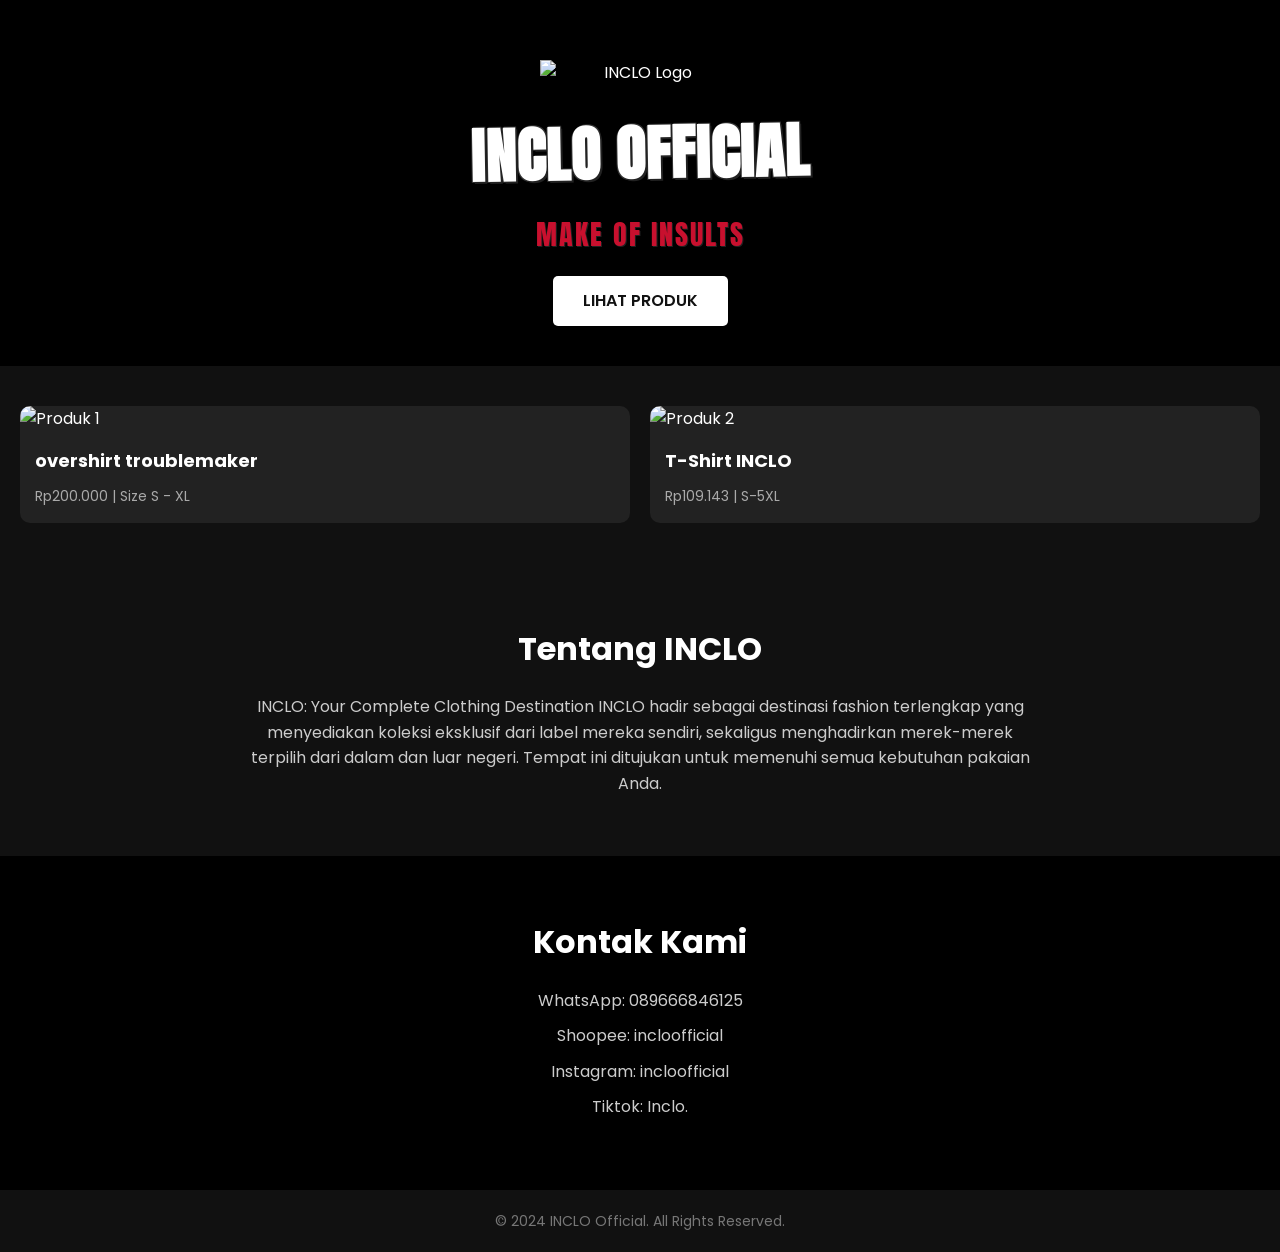
==== index.html @ 5718e4db "incloofficial.web" ====
<!DOCTYPE html>
<html lang="id">
<head>
  <meta charset="UTF-8">
  <meta name="viewport" content="width=device-width, initial-scale=1.0">
  <title>INCLO Official</title>

  <!-- Fonts -->
  <link href="https://fonts.googleapis.com/css2?family=Anton&family=Poppins:wght@400;500;600&display=swap" rel="stylesheet">

  <style>
    * { margin:0; padding:0; box-sizing:border-box; }

    body {
      font-family: 'Poppins', sans-serif;
      background-color: #111;
      color: #fff;
      line-height: 1.6;
    }

    a { text-decoration: none; color: inherit; }

    header {
      text-align: center;
      padding: 60px 20px 40px 20px;
      background-color: #000;
    }

    /* Logo embedded */
    .logo {
      max-width: 200px;
      margin: 0 auto 20px auto;
      display: block;
    }

    /* Header Hero - Anton semi-grafiti */
    .header-hero {
      font-family: 'Anton', sans-serif;
      font-size: 60px;
      text-transform: uppercase;
      color: #fff;
      letter-spacing: 1px;
      margin-bottom: 10px;
      text-shadow: 2px 2px #222, -1px 1px #333, 1px -1px #333;
      transform: rotate(-1deg);
    }

    .hero-subtitle {
      font-family: 'Anton', sans-serif;
      font-size: 28px;
      text-transform: uppercase;
      color: #C8102E; /* merah gelap simbol ambisi */
      text-shadow: 1px 1px #222;
      margin-bottom: 20px;
      letter-spacing: 2px;
    }

    .btn {
      display: inline-block;
      padding: 12px 30px;
      background-color: #fff;
      color: #111;
      font-weight: 600;
      text-transform: uppercase;
      border-radius: 5px;
      transition: 0.3s;
    }

    .btn:hover {
      background-color: #ccc;
    }

    .products {
      display: grid;
      grid-template-columns: repeat(auto-fit, minmax(250px,1fr));
      gap: 20px;
      padding: 40px 20px;
    }

    .product-card {
      background-color: #222;
      border-radius: 10px;
      overflow: hidden;
      transition: transform 0.3s;
    }

    .product-card:hover { transform: scale(1.05); }

    .product-card img { width: 100%; display: block; }

    .product-info { padding: 15px; }

    .product-info h3 { font-size: 18px; margin-bottom: 10px; }
    .product-info p { color: #aaa; font-size: 14px; }

    .about { padding: 60px 20px; text-align: center; }
    .about h2 { font-size: 32px; margin-bottom: 20px; }
    .about p { color: #ccc; max-width: 800px; margin: 0 auto; }

    .contact { padding: 60px 20px; text-align: center; background-color: #000; }
    .contact h2 { font-size: 32px; margin-bottom: 20px; }
    .contact p { color: #ccc; font-size: 16px; margin-bottom: 10px; }

    footer { text-align: center; padding: 20px; background-color: #111; color: #777; font-size: 14px; }

    @media(max-width:768px){
      .header-hero { font-size: 40px; }
      .hero-subtitle { font-size: 20px; }
    }
  </style>
</head>
<body>

  <!-- Header / Hero -->
  <header>
  <div class="logo-wrapper">
    <img src="images/file_00000000556472069d10c0af39c85682.png" alt="INCLO Logo" class="logo">
    <div class="shine"></div>
  </div>
  <h1 class="header-hero">INCLO OFFICIAL</h1>
  <p class="hero-subtitle">MAKE OF INSULTS</p>
  <a href="#products" class="btn">Lihat Produk</a>
</header>

  <!-- Produk Section -->
  <section class="products" id="products">
    <div class="product-card">
      <img src="images/1766077173402.png" alt="Produk 1">
      <div class="product-info">
        <h3>overshirt troublemaker</h3>
        <p>Rp200.000 | Size S - XL</p>
      </div>
    </div>
    <div class="product-card">
      <img src="images/product2.jpg" alt="Produk 2">
      <div class="product-info">
        <h3>T-Shirt INCLO</h3>
        <p>Rp109.143 | S-5XL</p>
      </div>
    </div>
  </section>

  <!-- About Section -->
  <section class="about">
    <h2>Tentang INCLO</h2>
    <p>INCLO: Your Complete Clothing Destination  
    
  INCLO hadir sebagai destinasi fashion terlengkap yang menyediakan koleksi eksklusif dari label mereka sendiri, sekaligus menghadirkan merek-merek terpilih dari dalam dan luar negeri. Tempat ini ditujukan untuk memenuhi semua kebutuhan pakaian Anda. </p>
  </section>

  <!-- Contact Section -->
  <section class="contact">
    <h2>Kontak Kami</h2>
    <p>WhatsApp: 089666846125</p>
    <p>Shoopee: incloofficial</p>
    <p>Instagram: incloofficial</p>
    <p>Tiktok: Inclo.</p>
  </section>

  <!-- Footer -->
  <footer>
    &copy; 2024 INCLO Official. All Rights Reserved.
  </footer>

</body>
</html>
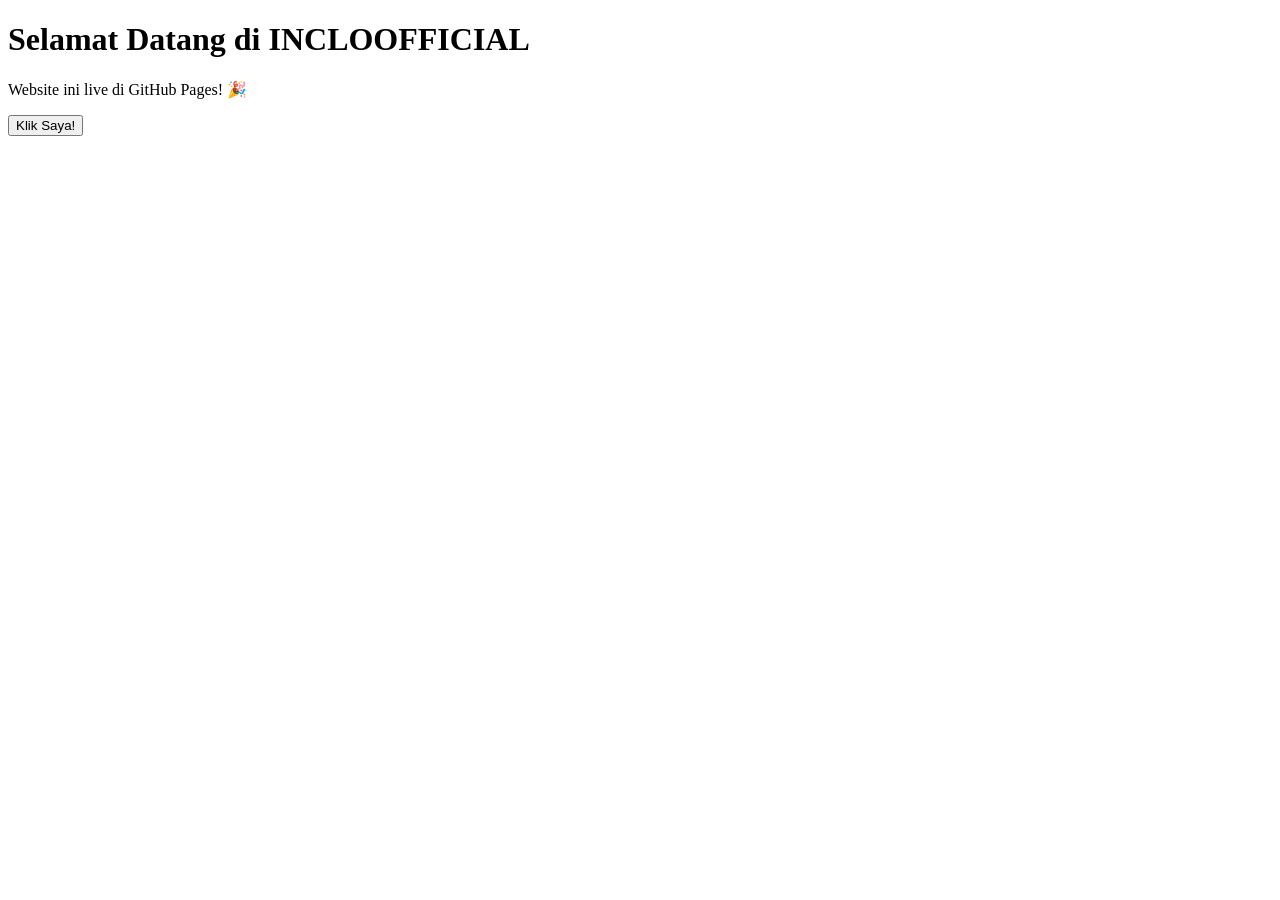
==== commit 3eb9d3a4: "Create index.html" ====
--- a/index.html
+++ b/index.html
@@ -3,164 +3,17 @@
 <head>
   <meta charset="UTF-8">
   <meta name="viewport" content="width=device-width, initial-scale=1.0">
-  <title>INCLO Official</title>
-
-  <!-- Fonts -->
-  <link href="https://fonts.googleapis.com/css2?family=Anton&family=Poppins:wght@400;500;600&display=swap" rel="stylesheet">
-
-  <style>
-    * { margin:0; padding:0; box-sizing:border-box; }
-
-    body {
-      font-family: 'Poppins', sans-serif;
-      background-color: #111;
-      color: #fff;
-      line-height: 1.6;
-    }
-
-    a { text-decoration: none; color: inherit; }
-
-    header {
-      text-align: center;
-      padding: 60px 20px 40px 20px;
-      background-color: #000;
-    }
-
-    /* Logo embedded */
-    .logo {
-      max-width: 200px;
-      margin: 0 auto 20px auto;
-      display: block;
-    }
-
-    /* Header Hero - Anton semi-grafiti */
-    .header-hero {
-      font-family: 'Anton', sans-serif;
-      font-size: 60px;
-      text-transform: uppercase;
-      color: #fff;
-      letter-spacing: 1px;
-      margin-bottom: 10px;
-      text-shadow: 2px 2px #222, -1px 1px #333, 1px -1px #333;
-      transform: rotate(-1deg);
-    }
-
-    .hero-subtitle {
-      font-family: 'Anton', sans-serif;
-      font-size: 28px;
-      text-transform: uppercase;
-      color: #C8102E; /* merah gelap simbol ambisi */
-      text-shadow: 1px 1px #222;
-      margin-bottom: 20px;
-      letter-spacing: 2px;
-    }
-
-    .btn {
-      display: inline-block;
-      padding: 12px 30px;
-      background-color: #fff;
-      color: #111;
-      font-weight: 600;
-      text-transform: uppercase;
-      border-radius: 5px;
-      transition: 0.3s;
-    }
-
-    .btn:hover {
-      background-color: #ccc;
-    }
-
-    .products {
-      display: grid;
-      grid-template-columns: repeat(auto-fit, minmax(250px,1fr));
-      gap: 20px;
-      padding: 40px 20px;
-    }
-
-    .product-card {
-      background-color: #222;
-      border-radius: 10px;
-      overflow: hidden;
-      transition: transform 0.3s;
-    }
-
-    .product-card:hover { transform: scale(1.05); }
-
-    .product-card img { width: 100%; display: block; }
-
-    .product-info { padding: 15px; }
-
-    .product-info h3 { font-size: 18px; margin-bottom: 10px; }
-    .product-info p { color: #aaa; font-size: 14px; }
-
-    .about { padding: 60px 20px; text-align: center; }
-    .about h2 { font-size: 32px; margin-bottom: 20px; }
-    .about p { color: #ccc; max-width: 800px; margin: 0 auto; }
-
-    .contact { padding: 60px 20px; text-align: center; background-color: #000; }
-    .contact h2 { font-size: 32px; margin-bottom: 20px; }
-    .contact p { color: #ccc; font-size: 16px; margin-bottom: 10px; }
-
-    footer { text-align: center; padding: 20px; background-color: #111; color: #777; font-size: 14px; }
-
-    @media(max-width:768px){
-      .header-hero { font-size: 40px; }
-      .hero-subtitle { font-size: 20px; }
-    }
-  </style>
+  <title>INCLOOFFICIAL</title>
+  <link rel="stylesheet" href="style.css">
 </head>
 <body>
-
-  <!-- Header / Hero -->
   <header>
-  <div class="logo-wrapper">
-    <img src="images/file_00000000556472069d10c0af39c85682.png" alt="INCLO Logo" class="logo">
-    <div class="shine"></div>
-  </div>
-  <h1 class="header-hero">INCLO OFFICIAL</h1>
-  <p class="hero-subtitle">MAKE OF INSULTS</p>
-  <a href="#products" class="btn">Lihat Produk</a>
-</header>
-
-  <!-- Produk Section -->
-  <section class="products" id="products">
-    <div class="product-card">
-      <img src="images/1766077173402.png" alt="Produk 1">
-      <div class="product-info">
-        <h3>overshirt troublemaker</h3>
-        <p>Rp200.000 | Size S - XL</p>
-      </div>
-    </div>
-    <div class="product-card">
-      <img src="images/product2.jpg" alt="Produk 2">
-      <div class="product-info">
-        <h3>T-Shirt INCLO</h3>
-        <p>Rp109.143 | S-5XL</p>
-      </div>
-    </div>
-  </section>
-
-  <!-- About Section -->
-  <section class="about">
-    <h2>Tentang INCLO</h2>
-    <p>INCLO: Your Complete Clothing Destination  
-    
-  INCLO hadir sebagai destinasi fashion terlengkap yang menyediakan koleksi eksklusif dari label mereka sendiri, sekaligus menghadirkan merek-merek terpilih dari dalam dan luar negeri. Tempat ini ditujukan untuk memenuhi semua kebutuhan pakaian Anda. </p>
-  </section>
-
-  <!-- Contact Section -->
-  <section class="contact">
-    <h2>Kontak Kami</h2>
-    <p>WhatsApp: 089666846125</p>
-    <p>Shoopee: incloofficial</p>
-    <p>Instagram: incloofficial</p>
-    <p>Tiktok: Inclo.</p>
-  </section>
-
-  <!-- Footer -->
-  <footer>
-    &copy; 2024 INCLO Official. All Rights Reserved.
-  </footer>
-
+    <h1>Selamat Datang di INCLOOFFICIAL</h1>
+  </header>
+  <main>
+    <p>Website ini live di GitHub Pages! 🎉</p>
+    <button onclick="showAlert()">Klik Saya!</button>
+  </main>
+  <script src="script.js"></script>
 </body>
 </html>
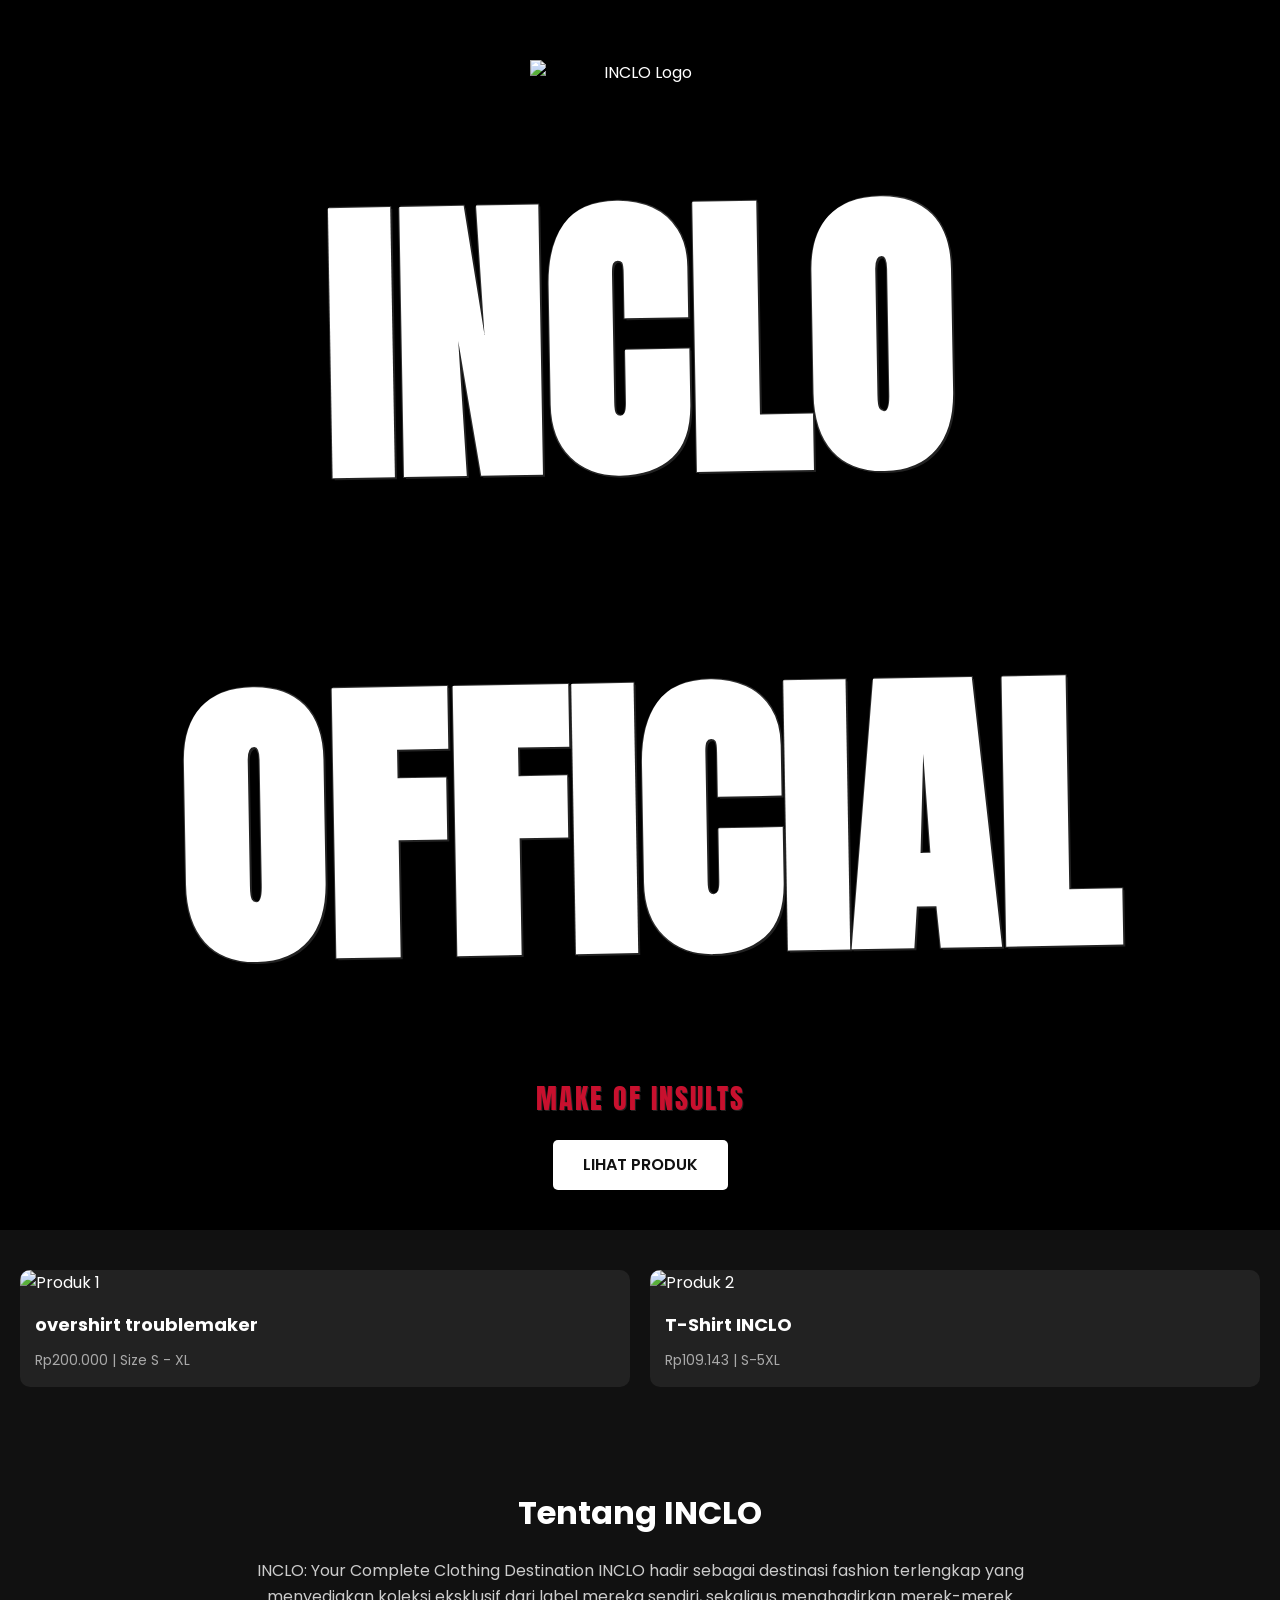
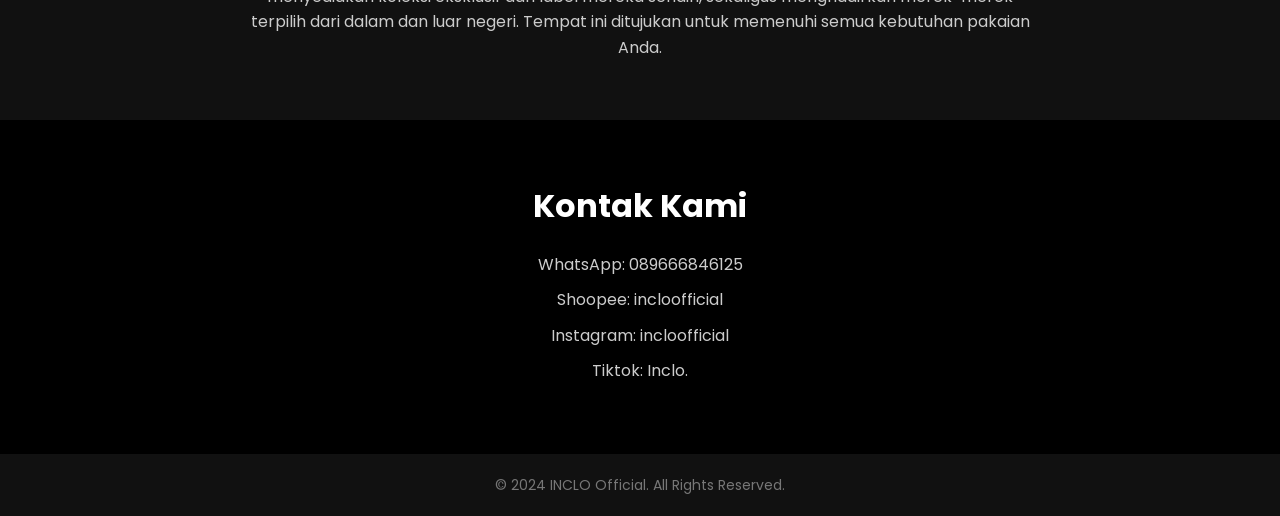
==== commit 088e0f5c: "Add files via upload" ====
--- a/index.html
+++ b/index.html
@@ -3,17 +3,164 @@
 <head>
   <meta charset="UTF-8">
   <meta name="viewport" content="width=device-width, initial-scale=1.0">
-  <title>INCLOOFFICIAL</title>
-  <link rel="stylesheet" href="style.css">
+  <title>INCLO Official</title>
+
+  <!-- Fonts -->
+  <link href="https://fonts.googleapis.com/css2?family=Anton&family=Poppins:wght@400;500;600&display=swap" rel="stylesheet">
+
+  <style>
+    * { margin:0; padding:0; box-sizing:border-box; }
+
+    body {
+      font-family: 'Poppins', sans-serif;
+      background-color: #111;
+      color: #fff;
+      line-height: 1.6;
+    }
+
+    a { text-decoration: none; color: inherit; }
+
+    header {
+      text-align: center;
+      padding: 60px 20px 40px 20px;
+      background-color: #000;
+    }
+
+    /* Logo embedded */
+    .logo {
+      max-width: 220px;
+      margin: 0 auto 20px auto;
+      display: block;
+    }
+
+    /* Header Hero - Anton semi-grafiti */
+    .header-hero {
+      font-family: 'Anton', sans-serif;
+      font-size: 300px;
+      text-transform: uppercase;
+      color: #fff;
+      letter-spacing: 1px;
+      margin-bottom: 10px;
+      text-shadow: 2px 2px #222, -1px 1px #333, 1px -1px #333;
+      transform: rotate(-1deg);
+    }
+
+    .hero-subtitle {
+      font-family: 'Anton', sans-serif;
+      font-size: 28px;
+      text-transform: uppercase;
+      color: #C8102E; /* merah gelap simbol ambisi */
+      text-shadow: 1px 1px #222;
+      margin-bottom: 20px;
+      letter-spacing: 2px;
+    }
+
+    .btn {
+      display: inline-block;
+      padding: 12px 30px;
+      background-color: #fff;
+      color: #111;
+      font-weight: 600;
+      text-transform: uppercase;
+      border-radius: 5px;
+      transition: 0.3s;
+    }
+
+    .btn:hover {
+      background-color: #ccc;
+    }
+
+    .products {
+      display: grid;
+      grid-template-columns: repeat(auto-fit, minmax(250px,1fr));
+      gap: 20px;
+      padding: 40px 20px;
+    }
+
+    .product-card {
+      background-color: #222;
+      border-radius: 10px;
+      overflow: hidden;
+      transition: transform 0.3s;
+    }
+
+    .product-card:hover { transform: scale(1.05); }
+
+    .product-card img { width: 100%; display: block; }
+
+    .product-info { padding: 15px; }
+
+    .product-info h3 { font-size: 18px; margin-bottom: 10px; }
+    .product-info p { color: #aaa; font-size: 14px; }
+
+    .about { padding: 60px 20px; text-align: center; }
+    .about h2 { font-size: 32px; margin-bottom: 20px; }
+    .about p { color: #ccc; max-width: 800px; margin: 0 auto; }
+
+    .contact { padding: 60px 20px; text-align: center; background-color: #000; }
+    .contact h2 { font-size: 32px; margin-bottom: 20px; }
+    .contact p { color: #ccc; font-size: 16px; margin-bottom: 10px; }
+
+    footer { text-align: center; padding: 20px; background-color: #111; color: #777; font-size: 14px; }
+
+    @media(max-width:768px){
+      .header-hero { font-size: 40px; }
+      .hero-subtitle { font-size: 20px; }
+    }
+  </style>
 </head>
 <body>
+
+  <!-- Header / Hero -->
   <header>
-    <h1>Selamat Datang di INCLOOFFICIAL</h1>
-  </header>
-  <main>
-    <p>Website ini live di GitHub Pages! 🎉</p>
-    <button onclick="showAlert()">Klik Saya!</button>
-  </main>
-  <script src="script.js"></script>
+  <div class="logo-wrapper">
+    <img src="images/file_00000000556472069d10c0af39c85682.png" alt="INCLO Logo" class="logo">
+    <div class="shine"></div>
+  </div>
+  <h1 class="header-hero">INCLO OFFICIAL</h1>
+  <p class="hero-subtitle">MAKE OF INSULTS</p>
+  <a href="#products" class="btn">Lihat Produk</a>
+</header>
+
+  <!-- Produk Section -->
+  <section class="products" id="products">
+    <div class="product-card">
+      <img src="images/IMG-20260404-WA0009.png" alt="Produk 1">
+      <div class="product-info">
+        <h3>overshirt troublemaker</h3>
+        <p>Rp200.000 | Size S - XL</p>
+      </div>
+    </div>
+    <div class="product-card">
+      <img src="images/product2.jpg" alt="Produk 2">
+      <div class="product-info">
+        <h3>T-Shirt INCLO</h3>
+        <p>Rp109.143 | S-5XL</p>
+      </div>
+    </div>
+  </section>
+
+  <!-- About Section -->
+  <section class="about">
+    <h2>Tentang INCLO</h2>
+    <p>INCLO: Your Complete Clothing Destination  
+    
+  INCLO hadir sebagai destinasi fashion terlengkap yang menyediakan koleksi eksklusif dari label mereka sendiri, sekaligus menghadirkan merek-merek terpilih dari dalam dan luar negeri. Tempat ini ditujukan untuk memenuhi semua kebutuhan pakaian Anda. </p>
+  </section>
+
+  <!-- Contact Section -->
+  <section class="contact">
+    <h2>Kontak Kami</h2>
+    <p>WhatsApp: 089666846125</p>
+    <p>Shoopee: incloofficial</p>
+    <p>Instagram: incloofficial</p>
+    <p>Tiktok: Inclo.</p>
+  </section>
+
+  <!-- Footer -->
+  <footer>
+    &copy; 2024 INCLO Official. All Rights Reserved.
+  </footer>
+
 </body>
 </html>
